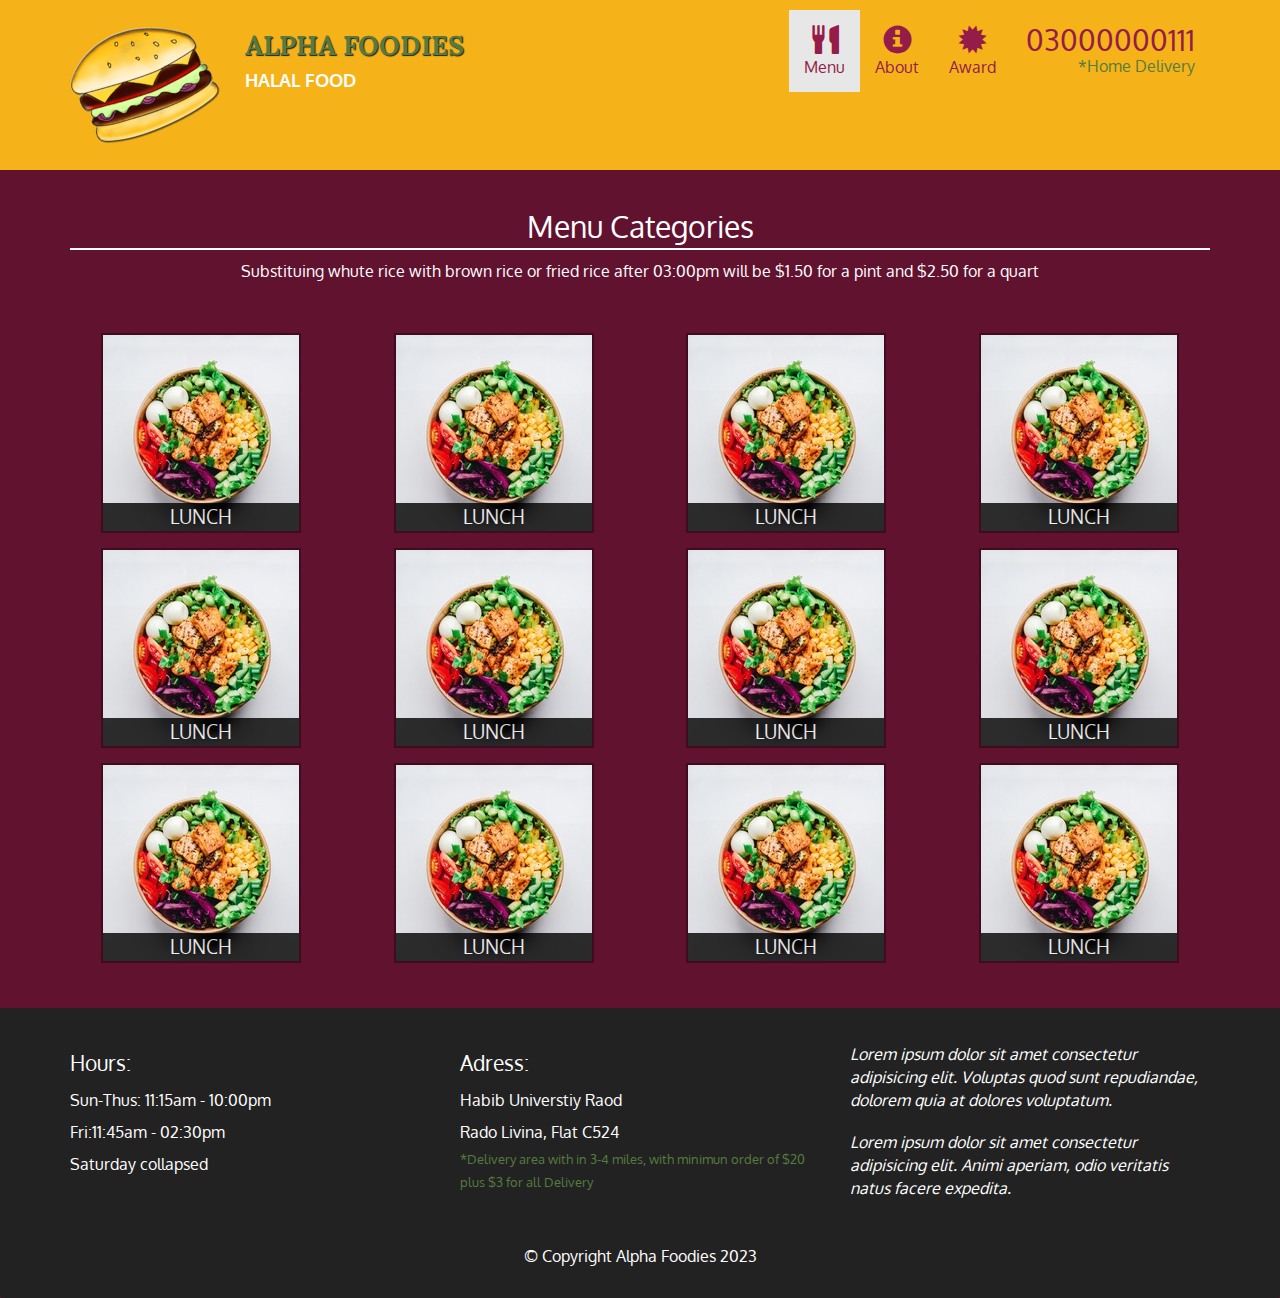
==== menu-category.html @ a7f11666 "Food Website" ====
<!DOCTYPE html>
<html lang="en">
  <head>
    <meta charset="UTF-8" />
    <meta http-equiv="X-UA-Compatible" content="IE=edge" />
    <meta name="viewport" content="width=device-width, initial-scale=1.0" />
    <title>Alpha Foodies Menu</title>

    <!-- Bootstrap CSS -->
    <link rel="stylesheet" href="/bootstrap-3.3.7-dist/css/bootstrap.min.css" />
    <link rel="preconnect" href="https://fonts.googleapis.com" />

    <!-- OUR CSS -->
    <link rel="stylesheet" href="/bootstrap-3.3.7-dist/css/style.css" />

    <!-- Imported Fonts -->
    <link
      href="https://fonts.googleapis.com/css2?family=Oxygen&display=swap"
      rel="stylesheet"
    />
    <link
      href="https://fonts.googleapis.com/css2?family=Lora&display=swap"
      rel="stylesheet"
    />
  </head>

  <body>
    <!-- NAV bar -->
    <header>
      <nav id="header-nav" class="navbar navbar-default">
        <div class="container">
          <div class="navbar-header">
            <a href="index.html" class="pull-left visible-md visible-lg">
              <div id="logo-img" alt="Logo-img"></div>
            </a>
            <div class="navbar-brand">
              <a href="index.html">
                <h1>ALPHA Foodies</h1>
              </a>
              <p>
                <span>Halal Food</span>
              </p>
            </div>

            <!-- Drop Down list -->
            <button
              type="button"
              class="navbar-toggle collapsed"
              data-toggle="collapse"
              data-target="#collapsable-nav"
              aria-expanded="false"
            >
              <span class="sr-only">Toggle navigation</span>
              <span class="icon-bar"></span>
              <span class="icon-bar"></span>
              <span class="icon-bar"></span>
            </button>
          </div>

          <div id="collapsable-nav" class="collapse navbar-collapse">
            <ul id="nav-list" class="nav navbar-nav navbar-right">
              <li class="visible-xs">
                <a href="index.html">
                  <span class="glyphicon glyphicon-home"></span>
                  <br class="hidden-xs" />Home
                </a>
              </li>
              <li class="active">
                <a href="menu-categories.html">
                  <span class="glyphicon glyphicon-cutlery"></span>
                  <br class="hidden-xs" />Menu
                </a>
              </li>
              <li>
                <a href="#">
                  <span class="glyphicon glyphicon-info-sign"></span>
                  <br class="hidden-xs" />About
                </a>
              </li>
              <li>
                <a href="#">
                  <span class="glyphicon glyphicon-certificate"></span>
                  <br class="hidden-xs" />Award
                </a>
              </li>
              <li id="phone" class="hidden-xs">
                <a href="tel:03000000111">
                  <span>03000000111</span>
                </a>
                <div>*Home Delivery</div>
              </li>
            </ul>
          </div>
        </div>
      </nav>
    </header>

    <!-- Dilivery Button (Visible while small device) -->
    <div id="call-btn" class="visible-xs">
      <a href="tel:03000000111" class="btn">
        <span class="glyphicon glyphicon-earphone"> 03000000111 </span>
      </a>
    </div>
    <div id="xs-deliver" class="text-center visible-xs">*We Deliver</div>

    <!-- content -->
    <div id="main-content" class="container">
      <h2 id="menu-categories-title" class="text-center">Menu Categories</h2>
      <div class="text-center">
        Substituing whute rice with brown rice or fried rice after 03:00pm will
        be $1.50 for a pint and $2.50 for a quart
      </div>
      <section class="row">
        <div class="col-md-3 col-sm-4 col-xs-6 col-xxs-12">
          <a href="single-category.html">
            <div class="category-tile">
              <img src="./images/item-1.jpg" alt="" width="200" height="200">
              <span>Lunch</span>
            </div>
          </a>
        </div>

        <div class="col-md-3 col-sm-4 col-xs-6 col-xxs-12">
          <a href="single-category.html">
            <div class="category-tile">
              <img src="./images/item-1.jpg" alt="" width="200" height="200">
              <span>Lunch</span>
            </div>
          </a>
        </div>

        <div class="col-md-3 col-sm-4 col-xs-6 col-xxs-12">
          <a href="single-category.html">
            <div class="category-tile">
              <img src="./images/item-1.jpg" alt="" width="200" height="200">
              <span>Lunch</span>
            </div>
          </a>
        </div>

        <div class="col-md-3 col-sm-4 col-xs-6 col-xxs-12">
          <a href="single-category.html">
            <div class="category-tile">
              <img src="./images/item-1.jpg" alt="" width="200" height="200">
              <span>Lunch</span>
            </div>
          </a>
        </div>

        <div class="col-md-3 col-sm-4 col-xs-6 col-xxs-12">
          <a href="single-category.html">
            <div class="category-tile">
              <img src="./images/item-1.jpg" alt="" width="200" height="200">
              <span>Lunch</span>
            </div>
          </a>
        </div>

        <div class="col-md-3 col-sm-4 col-xs-6 col-xxs-12">
          <a href="single-category.html">
            <div class="category-tile">
              <img src="./images/item-1.jpg" alt="" width="200" height="200">
              <span>Lunch</span>
            </div>
          </a>
        </div>

        <div class="col-md-3 col-sm-4 col-xs-6 col-xxs-12">
          <a href="single-category.html">
            <div class="category-tile">
              <img src="./images/item-1.jpg" alt="" width="200" height="200">
              <span>Lunch</span>
            </div>
          </a>
        </div>

        <div class="col-md-3 col-sm-4 col-xs-6 col-xxs-12">
          <a href="single-category.html">
            <div class="category-tile">
              <img src="./images/item-1.jpg" alt="" width="200" height="200">
              <span>Lunch</span>
            </div>
          </a>
        </div>

        <div class="col-md-3 col-sm-4 col-xs-6 col-xxs-12">
          <a href="single-category.html">
            <div class="category-tile">
              <img src="./images/item-1.jpg" alt="" width="200" height="200">
              <span>Lunch</span>
            </div>
          </a>
        </div>

        <div class="col-md-3 col-sm-4 col-xs-6 col-xxs-12">
          <a href="single-category.html">
            <div class="category-tile">
              <img src="./images/item-1.jpg" alt="" width="200" height="200">
              <span>Lunch</span>
            </div>
          </a>
        </div>

        <div class="col-md-3  col-sm-4 col-xs-6 col-xxs-12">
          <a href="single-category.html">
            <div class="category-tile">
              <img src="./images/item-1.jpg" alt="" width="200" height="200">
              <span>Lunch</span>
            </div>
          </a>
        </div>

        <div class="col-md-3  col-sm-4 col-xs-6 col-xxs-12">
          <a href="single-category.html">
            <div class="category-tile">
              <img src="./images/item-1.jpg" alt="" width="200" height="200">
              <span>Lunch</span>
            </div>
          </a>
        </div>
      </section>
    </div>

    <!-- Footer -->
    <footer class="panel-footer">
      <div class="container">
        <div class="row">
          <section id="hours" class="col-sm-4">
            <span>Hours:</span><br />
            Sun-Thus: 11:15am - 10:00pm <br />
            Fri:11:45am - 02:30pm <br />
            Saturday collapsed
            <hr class="visible-xs" />
          </section>

          <section id="adress" class="col-sm-4">
            <span>Adress:</span><br />
            Habib Universtiy Raod <br />
            Rado Livina, Flat C524
            <p>
              *Delivery area with in 3-4 miles, with minimun order of $20 plus
              $3 for all Delivery
            </p>
            <hr class="visible-xs" />
          </section>

          <section id="testmonials" class="col-sm-4">
            <p>
              Lorem ipsum dolor sit amet consectetur adipisicing elit. Voluptas
              quod sunt repudiandae, dolorem quia at dolores voluptatum.
            </p>
            <p>
              Lorem ipsum dolor sit amet consectetur adipisicing elit. Animi
              aperiam, odio veritatis natus facere expedita.
            </p>
          </section>
        </div>

        <div class="text-center">&copy; Copyright Alpha Foodies 2023</div>
      </div>
    </footer>
    <script src="./bootstrap-3.3.7-dist/js/jquery-3.6.3.min.js"></script>
    <script src="/bootstrap-3.3.7-dist/js/bootstrap.min.js"></script>
    <script src="/bootstrap-3.3.7-dist/js/script.js"></script>
  </body>
</html>
---- bootstrap-3.3.7-dist/css/style.css ----
body{
    font-size: 16px;
    color: #fff;
    background-color: #61122f;
    font-family: 'Oxygen', sans-serif;
}
#header-nav{
    background-color: #f6b319;
    border-radius: 0;
    border: 0;
}
#logo-img{
    background: url('../../images/logo-large.png') no-repeat;
    width: 150px;
    height: 150px;
    margin: 10px 15px 10px 0;
}
.navbar-brand{
    padding: 25px;
}
.navbar-brand h1{
    font-family: 'Lora', serif;
    color: #557c3e;
    font-size: 1.5em;
    text-transform: uppercase;
    font-weight: bold;
    text-shadow: 1px 1px 1px #222;
    margin-top: 10px;
    margin-bottom: 0;
    line-height: .75;
}
.navbar-brand a:hover, .navbar-brand a:focus{
    text-decoration: none;
}
.navbar-brand p{
    color:white;
    text-transform: uppercase;
    font-size: 1em;
    margin-top: 15px;
    font-weight: bolder;
}
.navbar-brandp span{
    vertical-align: middle;
}

#nav-list{
    margin-top: 10px;
}
#nav-list a{
    color: #951C49;
    text-align: center;
}
#nav-list a:hover{
  background-color: #E7E7E7;
} 
#nav-list a span{
    font-size: 1.8em;
}
#phone{
    margin-top: 5px;
}
#phone a{
    text-align: right;
    padding-bottom: 0;
}
#phone div{
    color: #557c3e;
    text-align: right;
    padding-right: 15px;
}

.navbar-header button.navbar-toggle, .navbar-header .icon-bar{
    border: 1px solid #61122f;
}
.navbar-header button.navbar-toggle{
    clear: both;
    margin-top: -25px;
}
.panel-footer{
    margin-top: 30px;
    padding-top: 35px;
    padding-bottom: 30px;
    background-color: #222;
    border-top: 0;
}
.panel-footer div.row{
    margin-bottom: 35px;
}
#hours, #adress{
    line-height: 2;
}
#hours>span, #adress>span{
    font-size: 1.3em;
}
#adress p {
    color: #557c3e;
    font-size: 0.8em;
    line-height: 1.8;
}
#testmonials{
    font-style: italic;
}
#testmonials p:nth-child(2){
    margin-top: 20px;

}

#call-btn{
    background-color: #f6b319;;
    color: white;
    width: 350px;
    text-align: center;
    margin: auto;
    border-radius: 8px;
    font-weight: bolder;
    border: 2px solid white;
}
#call-btn:hover{
    background-color: #ffffff;
}
#call-btn a:hover{
    color: #3f0a1f;

}

#call-btn a{
    color: white;
    font-size: 20px;
}
#xs-deliver{
    margin-bottom: 30px;
    font-weight: bolder;

}

#menu-tile, #specials-tile, #map-tile{
    height: 250px;
    width: 100%;
    margin-bottom: 15px;
    position: relative;
    border: 2px solid #3f0c1f;
    overflow: hidden;
}
#menu-tile:hover, #specials-tile:hover, #map-tile:hover{
    box-shadow: 0 1px 5px 1px #cccccc;
}

#menu-tile{
    background: url('../../images/menu.jpg') no-repeat;
    background-position: center;
}
#specials-tile{
    background: url('../../images/specials.jpg') no-repeat;
    background-position: center;
}
#menu-tile span, #specials-tile span, #map-tile span{
    position: absolute;
    bottom: 0;
    right: 0;
    width: 100%;
    text-align: center;
    font-size: 1.6em;
    text-transform: uppercase;
    background-color: #000;
    color: #fff;
    opacity: 0.6;
}
#menu-categories-title{
    border-bottom: 2px solid white;
    padding-bottom: 5px;
    
}
.category-tile{
    position: relative;
    border: 2px solid #3f0c1f;
    overflow: hidden;
    will-change: 200px;
    height: 200px;
    width: 200px;
    margin: 0 auto 15px;
}
.category-tile span{
    position: absolute;
    bottom: 0;
    right: 0;
    width: 100%;
    text-align: center;
    font-size: 1.2em;
    text-transform: uppercase;
    background-color: #000;
    color: #fff;
    opacity: 0.8;
}
#text{
margin-bottom: 40px;
}
.category-tile:hover{
    box-shadow: 0 1px 5px 1px #cccccc;
}
#menu-categories-title + div{
    margin-bottom: 50px;
}

.menu-item-tile{
    margin-bottom: 25px;
}
.menu-item-tile hr{
    width: 80%;
}
.menu-item-tile .menu-item-price{
    font-size: 1.1em;
    text-align: right;
    margin-top: -15px;
    margin-right: -15px;
}
.menu-item-tile .menu-item-price span{
    font-size: .6em;
}
.menu-item-photo{
    position: relative;
    border: 2px solid #3f0c1f;
    overflow: hidden;
    padding: 0;
    margin-right: -15px;
    margin-left: auto;
    margin-bottom: 20px;
    max-width: 250px;
}
.menu-item-photo div{
    position: absolute;
    bottom: 0;
    right: 0;
    width: 80px;
    background-color: #557c3e;
    text-align: center;
    border-radius: 10px
}
.menu-item-description{
    padding-right: 0px;
}
h3.menu-item-title{
    margin: 0 0 10px;
}
.menu-item-details{
    font-size: .9em;
    font-style: italic;
    text-align: justify;
}
#menu-categories{
        border-bottom: 2px solid white;
        padding-bottom: 5px;
        
}
/* LARGE DEVICE */
@media (min-width:1200px){
    .banner{
        background: url('../../images/banner-1200.jpg');
    height: 675px;
    border: 2px solid #3f0a1f;
    box-shadow: 0 0 50px #3f0a1f;
    margin-bottom: 30px;
}
.menu-item-description{
    margin-top: -15px;
}
}

/* MEDIEM DEVICES */
@media (min-width:992px) and (max-width:1199px){
    
    #logo-img{
        background: url('../../images/logo-medium.png');
        width: 100px;
        height: 100px;
        margin: 5px 5px 5px 0;
        margin-bottom: 30px;
    }
    .banner{
        background: url('../../images/banner-992.jpg');
        height: 558px;
        border: 2px solid #3f0a1f;
        box-shadow: 0 0 50px #3f0a1f;
        margin-bottom: 30px;
    }
    
    .h3,h3{
        font-size: 21px;
    }
    .menu-item-description{
        margin-top: -15px;
    }
}

/* SMALL DEVICES */
@media (min-width:768px) and (max-width:991px){
    .banner{
        background: url('../../images/banner-768.jpg');
        height: 432px;
        border: 2px solid #3f0a1f;
        box-shadow: 0 0 50px #3f0a1f;
        margin-bottom: 30px;
    }
    
    .menu-item-photo{
        margin-right: 10px;
    }
    .menu-item-tile .menu-item-price{
        text-align: left;
        margin-left: 500px;
    }
    .menu-item-description{
        margin-top: -180px;
        text-align: justify;
        margin-bottom: 20px;
    }
}

/* EXTRA SMALL DEVICES */
@media (max-width:767px){
    
    .navbar-brand{
        padding-top: 10px;
        height: 80px;
    }
    .navbar-brand h1{
        padding-top: 10px;
        font-size: 5vw;
    }
    .navbar-brand p{
        font-size: .6em;
        margin-top: 12px;
    }
    .navbar-brand p img{
        height: 20px;
    }
    #collapsable-nav a{
        font-size: 1.2em;
    }
    #collapsable-nav a span{
        font-size: 1em;
        margin-right: 5px;
    }
    .container.banner{
        margin-top: 30px;
        padding: 0;
        border: 2px solid #3f0a1f;
        box-shadow: 0 0 50px #3f0a1f;
    }
    .banner{
        margin-bottom: 30px;

    }
    #menu-tile, #specials-tile, #map-tile{
        width: 360px;
        margin: 0 auto 15px;
    }

    .panel-footer section{
        margin-bottom: 30px;
        text-align: center;
    }
    .panel-footer section:nth-child(3){
        margin-bottom: 0;
    }
    .panel-footer section hr{
        width: 50%;
    }
    .menu-item-photo{
        margin-right: auto;
    }
    .menu-item-tile .menu-item-price{
        text-align: center;
    }
    .menu-item-description{
        text-align: center;
    }
}

/* Super Small Devices like Iphone 4 */
@media(max-width:479px){
    .navbar-brand h1{
        padding-top: 5px;
        font-size: 9vw;
    }
    #menu-tile, #specials-tile{
        width: 280px;
        margin: 0 auto 15px;
    }
    .col-xxs-12{
        position: relative;
        min-height: 1px;
        padding-right: 15px;
        padding-left: 15px;
        float: left;
        width: 100%;
    }
}
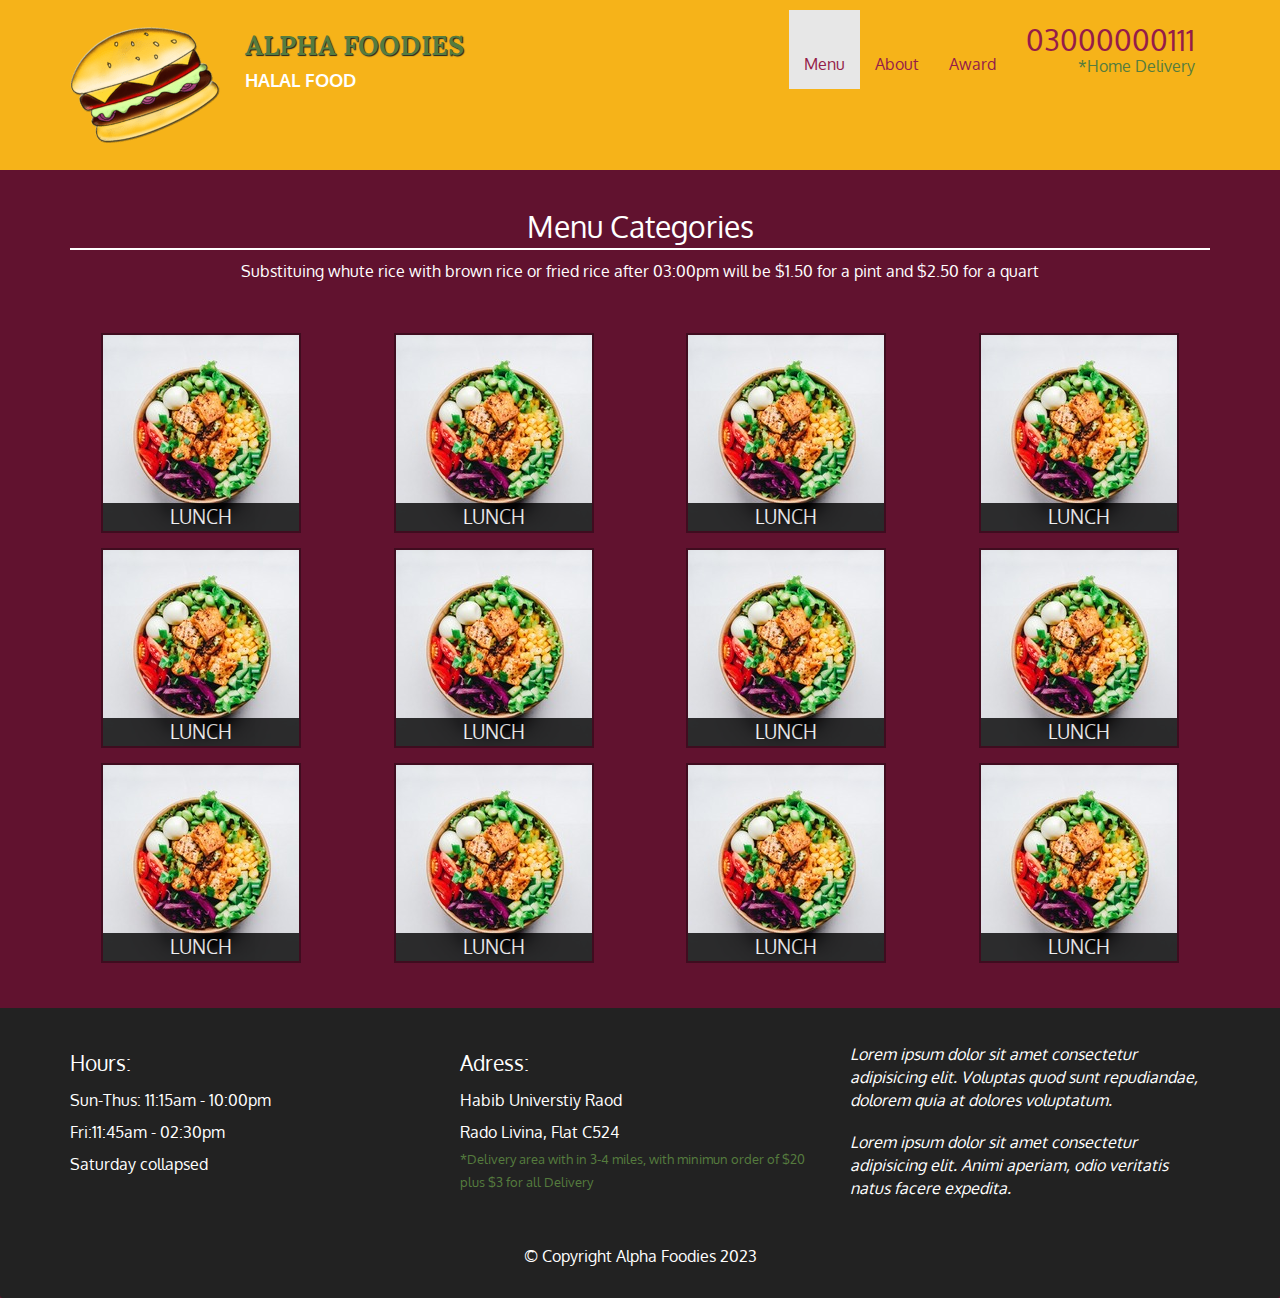
==== commit 14d7d975: "Food_website" ====
(no text change in the page or its own stylesheets)
